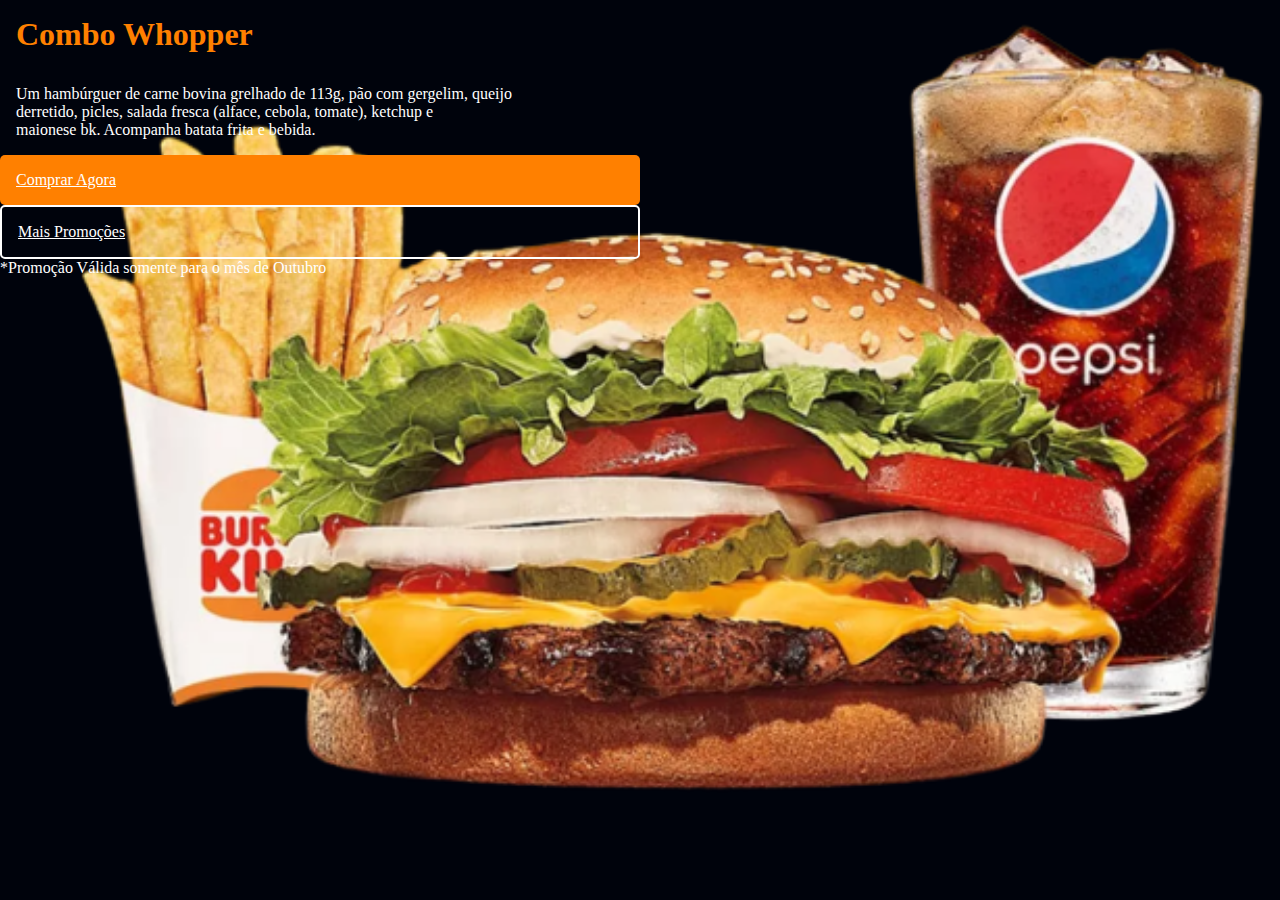
==== index.html @ 100cb178 "criação de botoes" ====
<!DOCTYPE html>
<html lang="pt">
  <head>
    <meta charset="UTF-8" />
    <meta name="viewport" content="width=device-width, initial-scale=1.0" />
    <link rel="stylesheet" href="css/style.css" />
    <link rel="stylesheet" href="css/reset.css" />
    <title>Hamburgueria Top Demais</title>
  </head>

  <body>
    <section class="principal container">
      <div>
        <h1>Combo Whopper</h1>
        <p class="texto">
          Um hambúrguer de carne bovina grelhado de 113g, pão com gergelim,
          queijo<br />
          derretido, picles, salada fresca (alface, cebola, tomate), ketchup
          e<br />
          maionese bk. Acompanha batata frita e bebida.<br />
        </p>
        <a href="#" class="container_botao">Comprar Agora</a>
        <a href="#" class="container_botao botao_secundario">Mais Promoções</a>
        <p class="container_aviso">
          *Promoção Válida somente para o mês de Outubro
        </p>
      </div>
    </section>
  </body>
</html>
---- css/style.css ----
:root {
  --white-main: #ffffff;
  --secondary-gray: #c0c0c0;
  --button-orange: #ff8000;
  --background-color: #00030c;
}
* {
  margin: 0;
  padding: 0;
}
body {
  background-color: var(--background-color);
  color: var(--white-main);
}
.principal {
  background-image: url("../img/Combo-whopper.png");
  background-repeat: no-repeat;
  background-size: contain;
}
.container {
  height: 100vh;
  background-position: right 80%;
  display: grid;
  grid-template-columns: 50% 50%;
}

.container_botao {
  background-color: var(--button-orange);
  border-radius: 5px;
  padding: 1em;
  color: var(--white-main);
  display: block;
}
.botao_secundario {
  background-color: transparent;
  border: 2px solid var(--white-main);
}
h1 {
  color: #ff8000;
  padding: 1rem;
}
.texto {
  padding: 1rem;
}
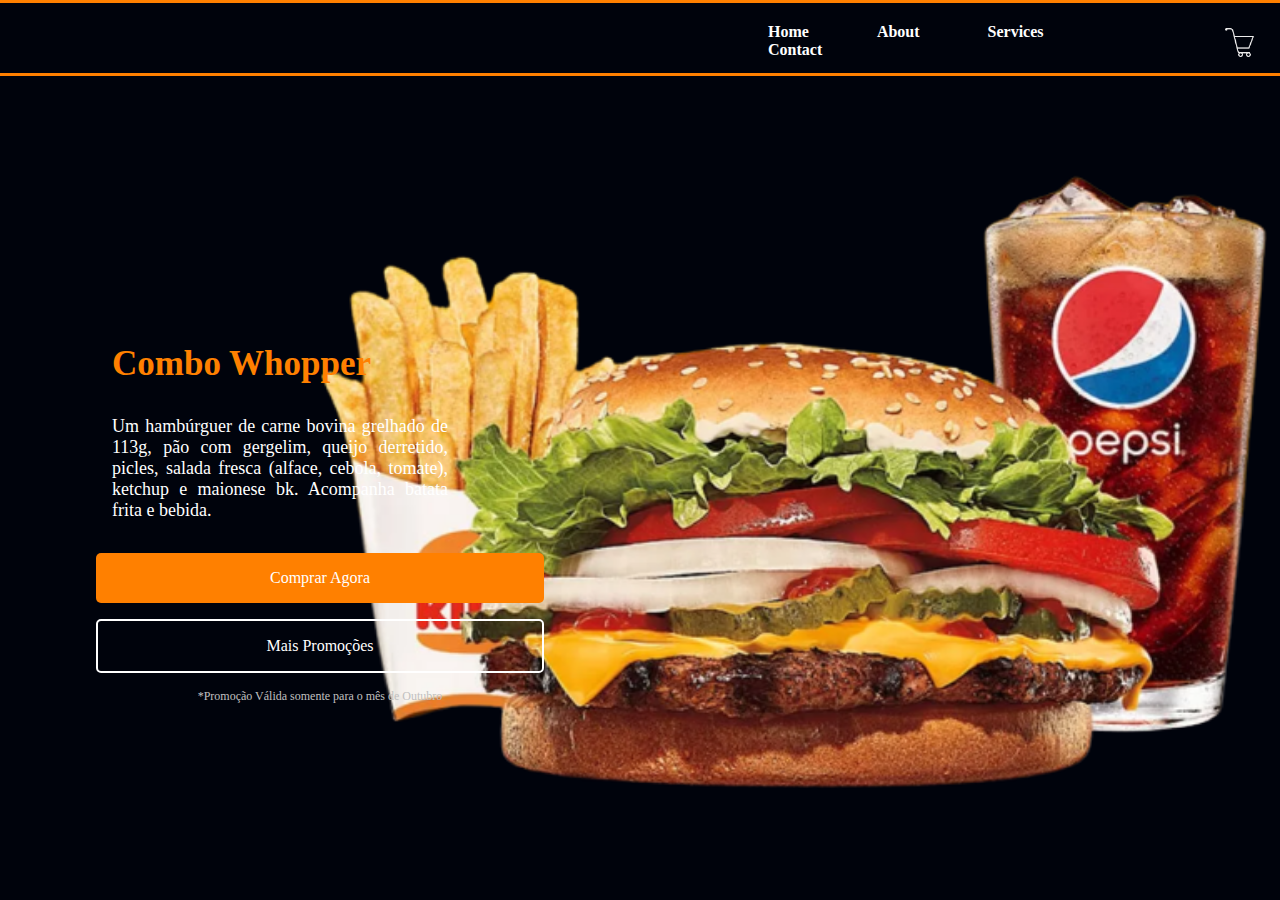
==== commit aec13f37: "Implementacao header" ====
--- a/index.html
+++ b/index.html
@@ -5,19 +5,41 @@
     <meta name="viewport" content="width=device-width, initial-scale=1.0" />
     <link rel="stylesheet" href="css/style.css" />
     <link rel="stylesheet" href="css/reset.css" />
+    <link rel="preconnect" href="https://fonts.googleapis.com" />
+    <link rel="preconnect" href="https://fonts.gstatic.com" crossorigin />
+    <link
+      href="https://fonts.googleapis.com/css2?family=Inter:wght@400;700&family=Rubik&family=Secular+One&display=swap"
+      rel="stylesheet"
+    />
     <title>Hamburgueria Top Demais</title>
   </head>
 
   <body>
+    <header>
+      <button type="button" class="btn-carrinho">
+        <img
+          id="carrinho"
+          src="./img/carrinho.png"
+          alt="imagem do carrinho de compras"
+          id="carrinho"
+        />
+      </button>
+      <nav>
+        <ul>
+          <li><a href="#">Home</a></li>
+          <li><a href="#">About</a></li>
+          <li><a href="#">Services</a></li>
+          <li><a href="#">Contact</a></li>
+        </ul>
+      </nav>
+    </header>
     <section class="principal container">
-      <div>
+      <div class="container_Promo">
         <h1>Combo Whopper</h1>
         <p class="texto">
           Um hambúrguer de carne bovina grelhado de 113g, pão com gergelim,
-          queijo<br />
-          derretido, picles, salada fresca (alface, cebola, tomate), ketchup
-          e<br />
-          maionese bk. Acompanha batata frita e bebida.<br />
+          queijo derretido, picles, salada fresca (alface, cebola, tomate),
+          ketchup e maionese bk. Acompanha batata frita e bebida.<br />
         </p>
         <a href="#" class="container_botao">Comprar Agora</a>
         <a href="#" class="container_botao botao_secundario">Mais Promoções</a>
--- a/css/style.css
+++ b/css/style.css
@@ -3,6 +3,7 @@
   --secondary-gray: #c0c0c0;
   --button-orange: #ff8000;
   --background-color: #00030c;
+  --font-main: "Inter";
 }
 * {
   margin: 0;
@@ -11,14 +12,58 @@
 body {
   background-color: var(--background-color);
   color: var(--white-main);
+  font-family: var(--fonte-principal);
+  font-size: 16px;
+  font-weight: 400;
+}
+header {
+  background-color: #00030c;
+  color: white;
+  padding-top: 20px;
+  padding-bottom: 10px;
+  overflow: hidden;
+  border-top: 3px solid #ff8000;
+  border-bottom: 3px solid #ff8000;
+}
+.btn-carrinho {
+  float: right;
+  margin-right: 20px;
+  background-color: transparent;
+  border: none;
+  cursor: pointer;
+  width: 40px;
+  height: 40px;
+}
+.btn-carrinho img {
+  width: 30px;
+  height: 30px;
+}
+
+nav ul {
+  list-style: none;
+  padding-left: 60%;
+}
+nav ul li {
+  display: inline;
+  margin-right: 4rem;
+}
+nav ul li a {
+  text-decoration: none;
+  color: white;
+  font-weight: bold;
+}
+nav ul li a:hover {
+  color: #ffcc00;
 }
 .principal {
   background-image: url("../img/Combo-whopper.png");
   background-repeat: no-repeat;
   background-size: contain;
+  align-items: center;
+  margin-top: 5rem;
 }
 .container {
-  height: 100vh;
+  height: 80vh;
   background-position: right 80%;
   display: grid;
   grid-template-columns: 50% 50%;
@@ -30,6 +75,14 @@
   padding: 1em;
   color: var(--white-main);
   display: block;
+  text-decoration: none;
+  margin-bottom: 1rem;
+  text-align: center;
+}
+.container_aviso {
+  font-size: 12px;
+  color: var(--secondary-gray);
+  text-align: center;
 }
 .botao_secundario {
   background-color: transparent;
@@ -38,7 +91,14 @@
 h1 {
   color: #ff8000;
   padding: 1rem;
+  font-size: 35px;
+  font-weight: 700;
+}
+.container_Promo {
+  margin: 0 6rem;
 }
 .texto {
-  padding: 1rem;
+  padding: 1rem 6rem 2rem 1rem;
+  text-align: justify;
+  font-size: 18px;
 }
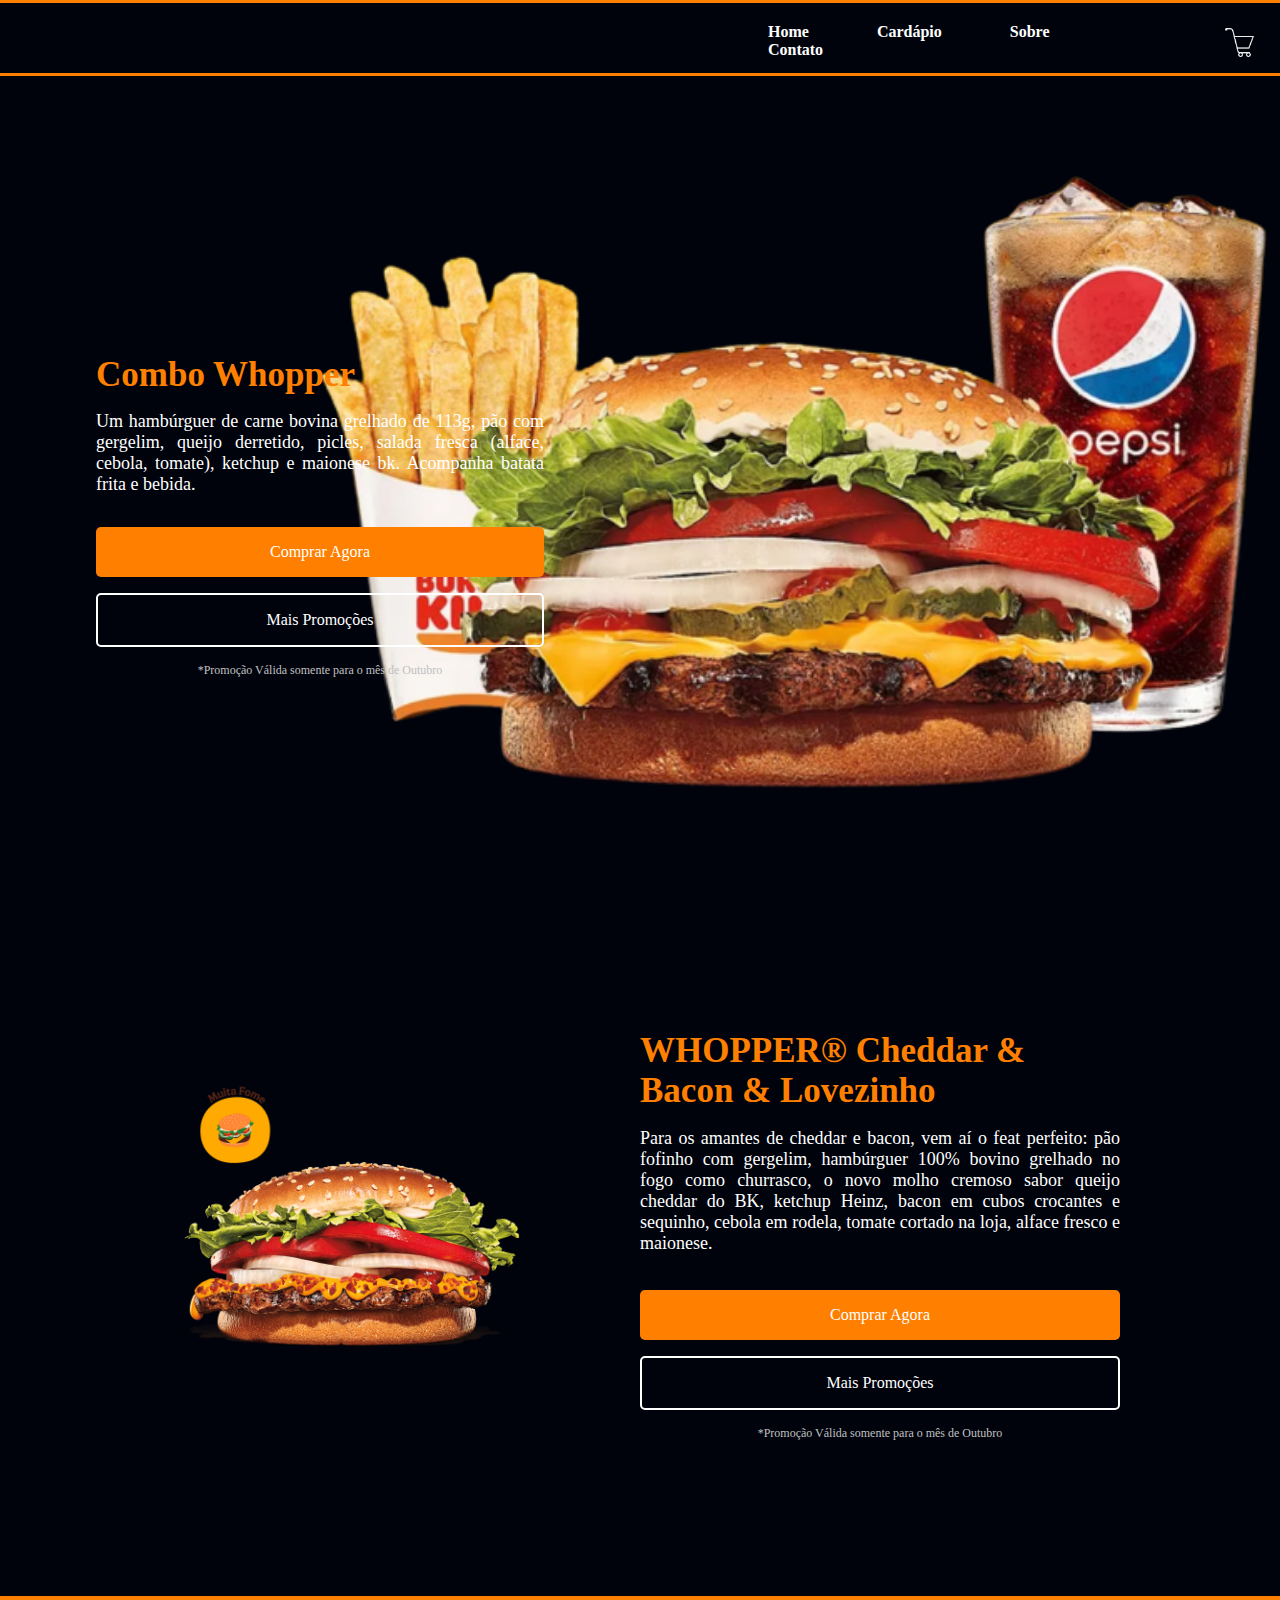
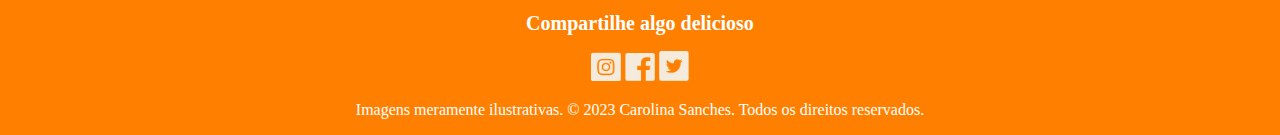
==== commit 51795c60: "Adição do Footer" ====
--- a/index.html
+++ b/index.html
@@ -26,10 +26,10 @@
       </button>
       <nav>
         <ul>
-          <li><a href="#">Home</a></li>
-          <li><a href="#">About</a></li>
-          <li><a href="#">Services</a></li>
-          <li><a href="#">Contact</a></li>
+          <li><a href="index.html">Home</a></li>
+          <li><a href="./html/cardapio.html">Cardápio</a></li>
+          <li><a href="#">Sobre</a></li>
+          <li><a href="#">Contato</a></li>
         </ul>
       </nav>
     </header>
@@ -48,5 +48,45 @@
         </p>
       </div>
     </section>
+    <section class="container secundario">
+      <img
+        class="secundario__imagem"
+        src="img/whopper_cheddar.png"
+        alt="Hamburguer com Cheedar "
+      />
+      <div class="container__descricao">
+        <h2 class="descricao_titulo">WHOPPER® Cheddar & Bacon & Lovezinho</h2>
+        <p class="descricao_texto">
+          Para os amantes de cheddar e bacon, vem aí o feat perfeito: pão
+          fofinho com gergelim, hambúrguer 100% bovino grelhado no fogo como
+          churrasco, o novo molho cremoso sabor queijo cheddar do BK, ketchup
+          Heinz, bacon em cubos crocantes e sequinho, cebola em rodela, tomate
+          cortado na loja, alface fresco e maionese.
+        </p>
+
+        <a href="#" class="container_botao">Comprar Agora</a>
+        <a href="#" class="container_botao botao_secundario">Mais Promoções</a>
+        <p class="container_aviso">
+          *Promoção Válida somente para o mês de Outubro
+        </p>
+      </div>
+    </section>
+    <footer class="rodape">
+      <p class="rodape_titulo">Compartilhe algo delicioso</p>
+
+      <a href="https://www.instagram.com/burgerkingbr/"
+        ><img src="img/instagram.png" alt="logo instagram"
+      /></a>
+      <a href="https://www.facebook.com/BurgerKingBrasil"
+        ><img src="img/facebook.png" alt="logo facebook"
+      /></a>
+      <a href="https://twitter.com/burgerkingbr"
+        ><img src="img/twitter.png" alt="logo twitter"
+      /></a>
+      <p class="direitos">
+        Imagens meramente ilustrativas. © 2023 Carolina Sanches. Todos os
+        direitos reservados.
+      </p>
+    </footer>
   </body>
 </html>
--- a/css/style.css
+++ b/css/style.css
@@ -90,7 +90,7 @@
 }
 h1 {
   color: #ff8000;
-  padding: 1rem;
+  padding: 0 0 1rem;
   font-size: 35px;
   font-weight: 700;
 }
@@ -98,7 +98,40 @@
   margin: 0 6rem;
 }
 .texto {
-  padding: 1rem 6rem 2rem 1rem;
+  padding: 0 0 2rem 0;
   text-align: justify;
   font-size: 18px;
 }
+
+.secundario__imagem {
+  width: 80%;
+}
+
+.secundario {
+  align-items: center;
+  margin: 0 10em;
+}
+.descricao_titulo {
+  font-weight: 700;
+  color: #ff8000;
+  font-size: 35px;
+  margin-bottom: 0.5em;
+}
+.descricao_texto {
+  text-align: justify;
+  margin-bottom: 2em;
+  font-size: 18px;
+}
+.rodape {
+  background-color: var(--button-orange);
+  text-align: center;
+  padding: 1rem 1rem 1rem 1rem;
+}
+footer img {
+  padding: 1rem 0rem 1rem;
+  width: 30px;
+}
+.rodape_titulo {
+  font-weight: 700;
+  font-size: 20px;
+}
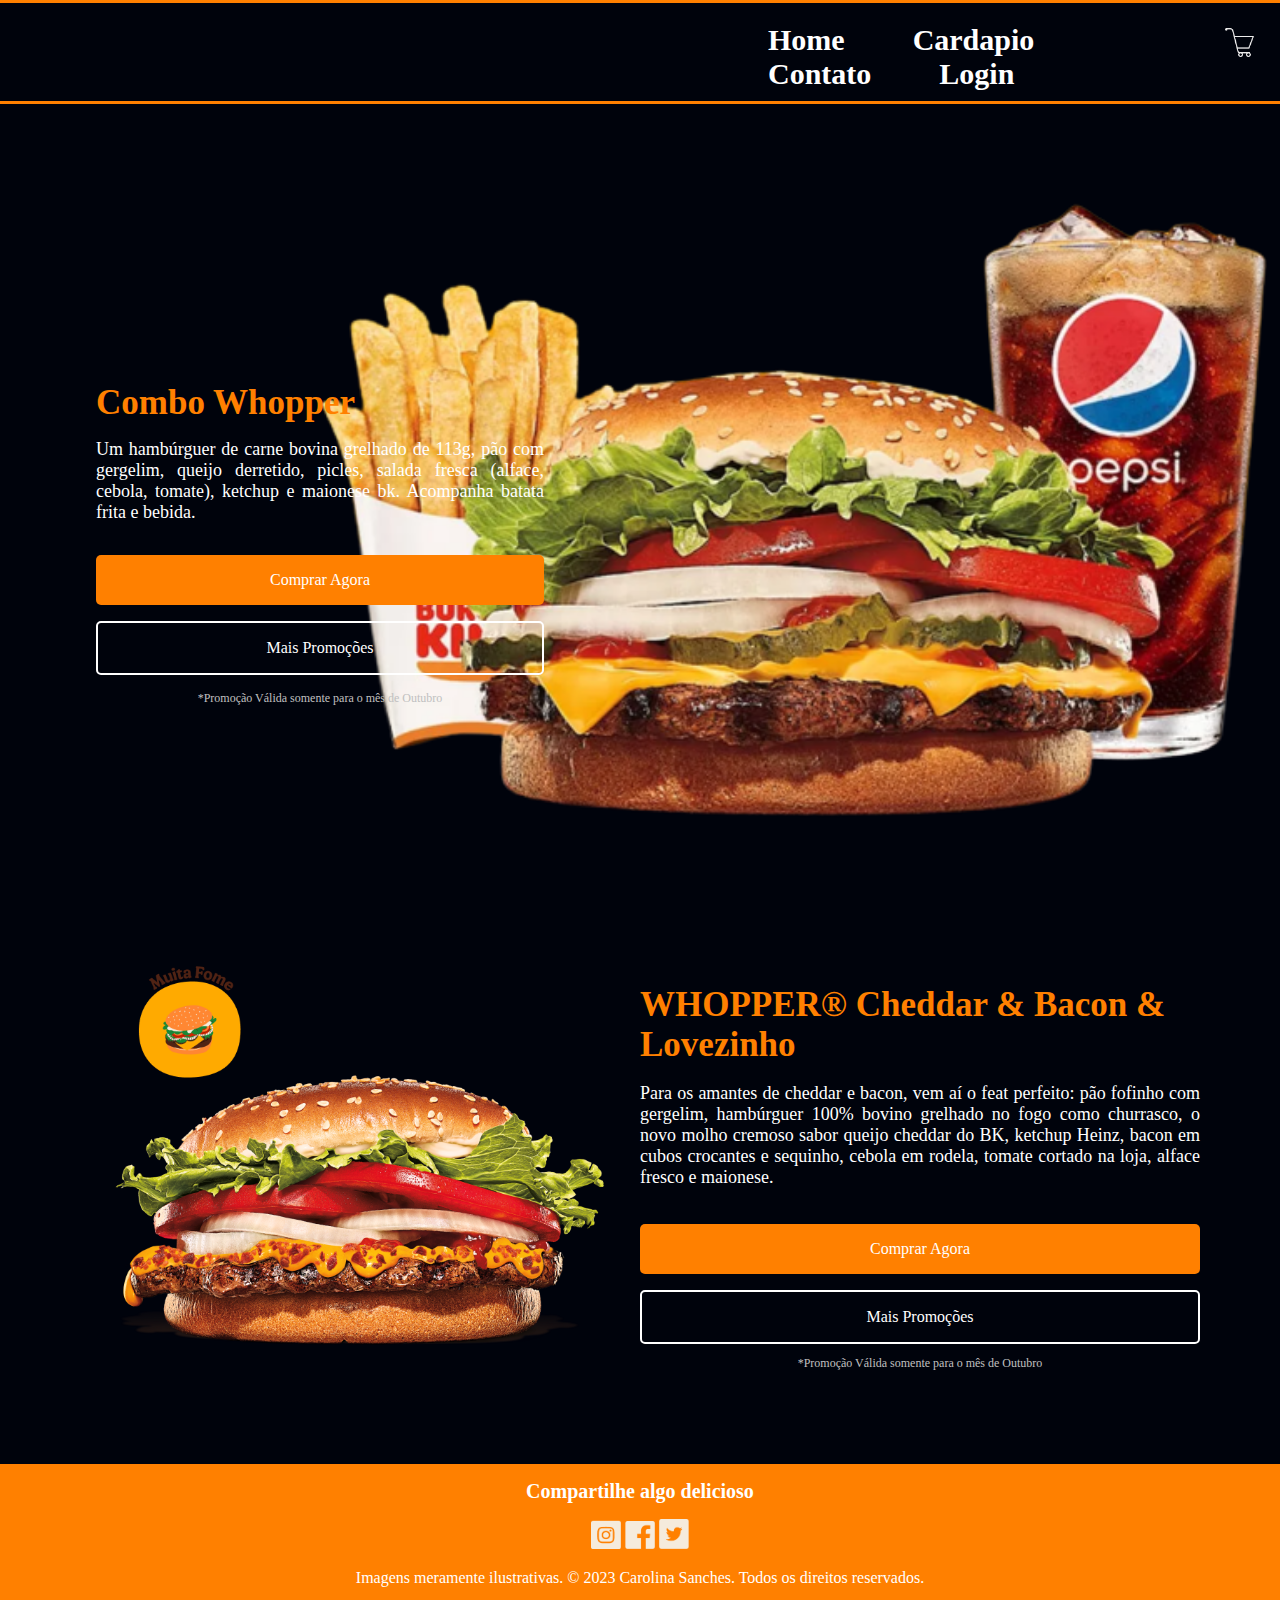
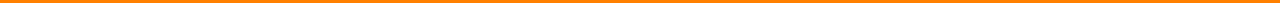
==== commit 37eb6a13: "feat:adicao de responsividade" ====
--- a/index.html
+++ b/index.html
@@ -3,7 +3,7 @@
   <head>
     <meta charset="UTF-8" />
     <meta name="viewport" content="width=device-width, initial-scale=1.0" />
-    <link rel="stylesheet" href="css/style.css" />
+    <link rel="stylesheet" href="./assets/css/style.css" />
     <link rel="stylesheet" href="css/reset.css" />
     <link rel="preconnect" href="https://fonts.googleapis.com" />
     <link rel="preconnect" href="https://fonts.gstatic.com" crossorigin />
@@ -11,25 +11,38 @@
       href="https://fonts.googleapis.com/css2?family=Inter:wght@400;700&family=Rubik&family=Secular+One&display=swap"
       rel="stylesheet"
     />
+    <link
+      rel="stylesheet"
+      href="https://necolas.github.io/normalize.css/8.0.1/normalize.css"
+    />
     <title>Hamburgueria Top Demais</title>
   </head>
 
   <body>
-    <header>
+    <header class="header">
       <button type="button" class="btn-carrinho">
         <img
           id="carrinho"
-          src="./img/carrinho.png"
+          src="./assets/img/carrinho.png"
           alt="imagem do carrinho de compras"
           id="carrinho"
         />
       </button>
-      <nav>
-        <ul>
-          <li><a href="index.html">Home</a></li>
-          <li><a href="./html/cardapio.html">Cardápio</a></li>
-          <li><a href="#">Sobre</a></li>
-          <li><a href="#">Contato</a></li>
+      <nav class="nav">
+        <button
+          class="btn-menu"
+          aria-label="Abrir Menu"
+          aria-haspopup="true"
+          aria-controls="menu"
+          aria-expanded="false"
+        >
+          Menu<span class="hamburger"></span>
+        </button>
+        <ul class="menu" id="menu" role="menu">
+          <li><a href="/">Home</a></li>
+          <li><a href="/">Cardapio</a></li>
+          <li><a href="/">Contato</a></li>
+          <li><a href="/">Login</a></li>
         </ul>
       </nav>
     </header>
@@ -48,10 +61,10 @@
         </p>
       </div>
     </section>
-    <section class="container secundario">
+    <section class="container__secundario">
       <img
         class="secundario__imagem"
-        src="img/whopper_cheddar.png"
+        src="./assets/img/whopper_cheddar.png"
         alt="Hamburguer com Cheedar "
       />
       <div class="container__descricao">
@@ -63,30 +76,32 @@
           Heinz, bacon em cubos crocantes e sequinho, cebola em rodela, tomate
           cortado na loja, alface fresco e maionese.
         </p>
-
-        <a href="#" class="container_botao">Comprar Agora</a>
-        <a href="#" class="container_botao botao_secundario">Mais Promoções</a>
-        <p class="container_aviso">
-          *Promoção Válida somente para o mês de Outubro
-        </p>
+        <div class="container__botao__secundario">
+          <a href="#" class="secundario__botaoComprar">Comprar Agora</a>
+          <a href="#" class="secundario__botaoPromocoes">Mais Promoções</a>
+          <p class="container__secundario__aviso">
+            *Promoção Válida somente para o mês de Outubro
+          </p>
+        </div>
       </div>
     </section>
     <footer class="rodape">
       <p class="rodape_titulo">Compartilhe algo delicioso</p>
 
       <a href="https://www.instagram.com/burgerkingbr/"
-        ><img src="img/instagram.png" alt="logo instagram"
+        ><img src="./assets/img/instagram.png" alt="logo instagram"
       /></a>
       <a href="https://www.facebook.com/BurgerKingBrasil"
-        ><img src="img/facebook.png" alt="logo facebook"
+        ><img src="./assets/img/facebook.png" alt="logo facebook"
       /></a>
       <a href="https://twitter.com/burgerkingbr"
-        ><img src="img/twitter.png" alt="logo twitter"
+        ><img src="./assets/img/twitter.png" alt="logo twitter"
       /></a>
       <p class="direitos">
         Imagens meramente ilustrativas. © 2023 Carolina Sanches. Todos os
         direitos reservados.
       </p>
     </footer>
+    <script src="./js/script.js"></script>
   </body>
 </html>
--- a/assets/css/style.css
+++ b/assets/css/style.css
@@ -0,0 +1,193 @@
+@import url("./responsive.css");
+
+:root {
+  --white-main: #ffffff;
+  --secondary-gray: #c0c0c0;
+  --button-orange: #ff8000;
+  --background-color: #00030c;
+  --cor-preto: #333;
+  --font-main: "Inter";
+}
+* {
+  margin: 0;
+  padding: 0;
+}
+body {
+  background-color: var(--background-color);
+  color: var(--white-main);
+  font-family: var(--fonte-principal);
+  font-size: 16px;
+  font-weight: 400;
+}
+header {
+  background-color: #00030c;
+  color: white;
+  padding-top: 20px;
+  padding-bottom: 10px;
+  overflow: hidden;
+  border-top: 3px solid #ff8000;
+  border-bottom: 3px solid #ff8000;
+}
+.btn-carrinho {
+  float: right;
+  margin-right: 20px;
+  background-color: transparent;
+  border: none;
+  cursor: pointer;
+  width: 40px;
+  height: 40px;
+}
+.btn-carrinho img {
+  width: 30px;
+  height: 30px;
+}
+
+nav ul {
+  list-style: none;
+  padding-left: 60%;
+}
+nav ul li {
+  display: inline-block;
+  margin-right: 4rem;
+}
+nav ul li a {
+  text-decoration: none;
+  color: var(--white-main);
+  font-weight: bold;
+  font-size: 30px;
+  position: relative;
+}
+nav ul li:hover {
+  transform: translateY(-5px);
+  transition: 0.5s;
+}
+nav ul li a:hover {
+  color: #ffcc00;
+}
+.btn-menu {
+  display: none;
+}
+.principal {
+  background-image: url("../img/Combo-whopper.png");
+  background-repeat: no-repeat;
+  background-size: contain;
+  align-items: center;
+  margin-top: 5rem;
+}
+.container {
+  height: 80vh;
+  background-position: right 80%;
+  display: grid;
+  grid-template-columns: 50% 50%;
+}
+
+.container_botao {
+  background-color: var(--button-orange);
+  border-radius: 5px;
+  padding: 1em;
+  color: var(--white-main);
+  display: block;
+  text-decoration: none;
+  margin-bottom: 1rem;
+  text-align: center;
+}
+.container_aviso {
+  font-size: 12px;
+  color: var(--secondary-gray);
+  text-align: center;
+}
+.botao_secundario {
+  background-color: transparent;
+  border: 2px solid var(--white-main);
+}
+h1 {
+  color: #ff8000;
+  padding: 0 0 1rem;
+  font-size: 35px;
+  font-weight: 700;
+}
+.container_Promo {
+  margin: 0 6rem;
+}
+.texto {
+  padding: 0 0 2rem 0;
+  text-align: justify;
+  font-size: 18px;
+}
+.container__secundario {
+  display: flex;
+  margin: 0 5em;
+  justify-content: center;
+  align-items: center;
+}
+.secundario__imagem {
+  width: 50%;
+}
+
+.descricao_titulo {
+  font-weight: 700;
+  color: #ff8000;
+  font-size: 35px;
+  margin-bottom: 0.5em;
+}
+.descricao_texto {
+  text-align: justify;
+  margin-bottom: 2em;
+  font-size: 18px;
+}
+.container__botao__secundario {
+  display: flex;
+  flex-direction: column;
+  align-items: center;
+}
+.secundario__botaoComprar {
+  background-color: var(--button-orange);
+  border-radius: 5px;
+  padding: 1em 2em;
+  color: var(--white-main);
+  text-decoration: none;
+  margin-bottom: 1rem;
+  text-align: center;
+  width: 100%;
+  box-sizing: border-box;
+}
+.secundario__botaoPromocoes {
+  background-color: transparent;
+  border: 2px solid var(--white-main);
+  text-decoration: none;
+  border-radius: 5px;
+  padding: 1em 2em;
+  color: var(--white-main);
+  box-sizing: border-box;
+  width: 100%;
+  text-align: center;
+}
+
+.secundario__botaoComprar:hover {
+  opacity: 0.5;
+  transition: 0.8s;
+}
+.secundario__botaoPromocoes:hover {
+  opacity: 0.5;
+  transition: 0.8s;
+  color: var(--white-main);
+}
+.container__secundario__aviso {
+  padding: 1em 0;
+  font-size: 12px;
+  color: var(--secondary-gray);
+  text-align: center;
+}
+.rodape {
+  background-color: var(--button-orange);
+  text-align: center;
+  padding: 1rem 1rem 1rem 1rem;
+}
+footer img {
+  padding: 1rem 0rem 1rem;
+  width: 30px;
+}
+.rodape_titulo {
+  font-weight: 700;
+  font-size: 20px;
+}
